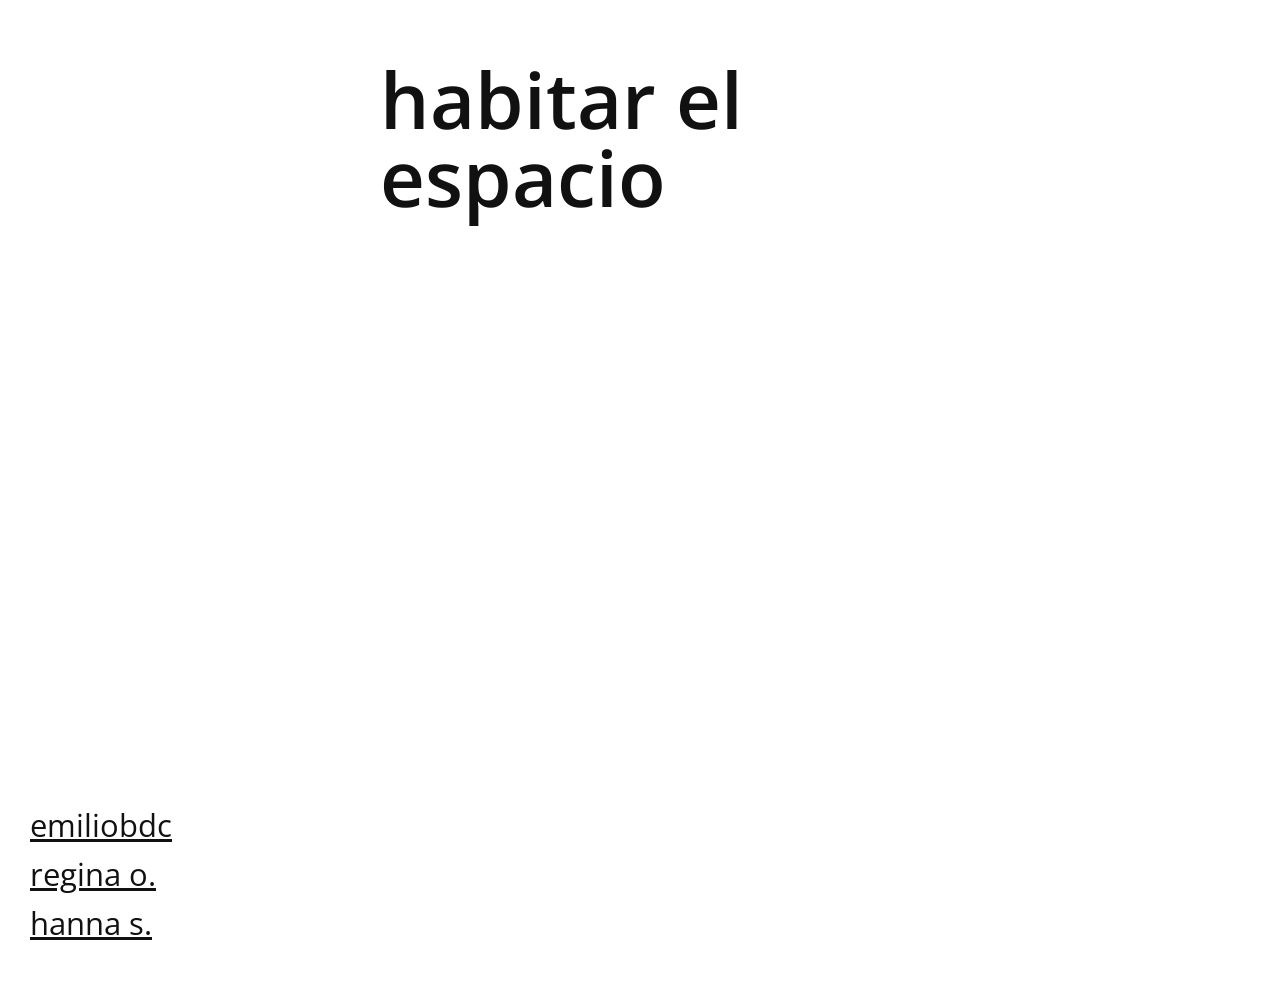
==== index.html @ 7379426e "Use white Open Sans layout with hover-only mosaic reveal" ====
<!doctype html>
<html lang="es">
<head>
  <meta charset="UTF-8">
  <meta name="viewport" content="width=device-width, initial-scale=1.0">
  <title>habitar el espacio</title>
  <link rel="preconnect" href="https://fonts.googleapis.com">
  <link rel="preconnect" href="https://fonts.gstatic.com" crossorigin>
  <link href="https://fonts.googleapis.com/css2?family=Open+Sans:wght@400;600&display=swap" rel="stylesheet">
  <link rel="stylesheet" href="styles.css">
</head>
<body>
  <h1>habitar el espacio</h1>

  <main class="contenedor">
    <div class="fila">
      <div class="pieza"><img src="" alt="Mosaico 1"></div>
      <div class="pieza"><img src="" alt="Mosaico 2"></div>
      <div class="pieza"><img src="" alt="Mosaico 3"></div>
    </div>

    <div class="fila">
      <div class="pieza"><img src="" alt="Mosaico 4"></div>
      <div class="pieza"><img src="" alt="Mosaico 5"></div>
      <div class="pieza"><img src="" alt="Mosaico 6"></div>
    </div>
  </main>

  <ul class="nombres">
    <li><a href="#">emiliobdc</a></li>
    <li><a href="#">regina o.</a></li>
    <li><a href="#">hanna s.</a></li>
  </ul>

  <script src="script.js"></script>
</body>
</html>
---- styles.css ----
body {
  margin: 0;
  background: #ffffff;
  color: #111111;
  font-family: 'Open Sans', Arial, sans-serif;
  min-height: 100vh;
  display: flex;
  flex-direction: column;
}

h1 {
  margin: 60px auto 0;
  width: 520px;
  font-size: 78px;
  font-weight: 600;
  line-height: 1;
}

.contenedor {
  width: 820px;
  margin: 30px auto 0;
}

.fila {
  display: flex;
  gap: 6px;
  margin-top: 6px;
}

.pieza {
  flex: 1;
  min-height: 165px;
  overflow: hidden;
  background: transparent;
}

.pieza img {
  width: 100%;
  height: 100%;
  display: block;
  object-fit: cover;
  opacity: 0;
  transition: opacity 0.2s ease;
}

.pieza.activa {
  border: 1px solid #d8d8d8;
}

.pieza.activa img {
  opacity: 1;
}

.nombres {
  margin: auto 0 30px 30px;
  padding-left: 0;
  list-style: none;
  font-size: 31px;
}

.nombres li {
  margin: 7px 0;
}

.nombres a {
  color: #111111;
  text-decoration: underline;
}

@media (max-width: 900px) {
  h1,
  .contenedor {
    width: 92%;
  }

  h1 {
    font-size: 52px;
  }

  .fila {
    flex-direction: column;
  }
}
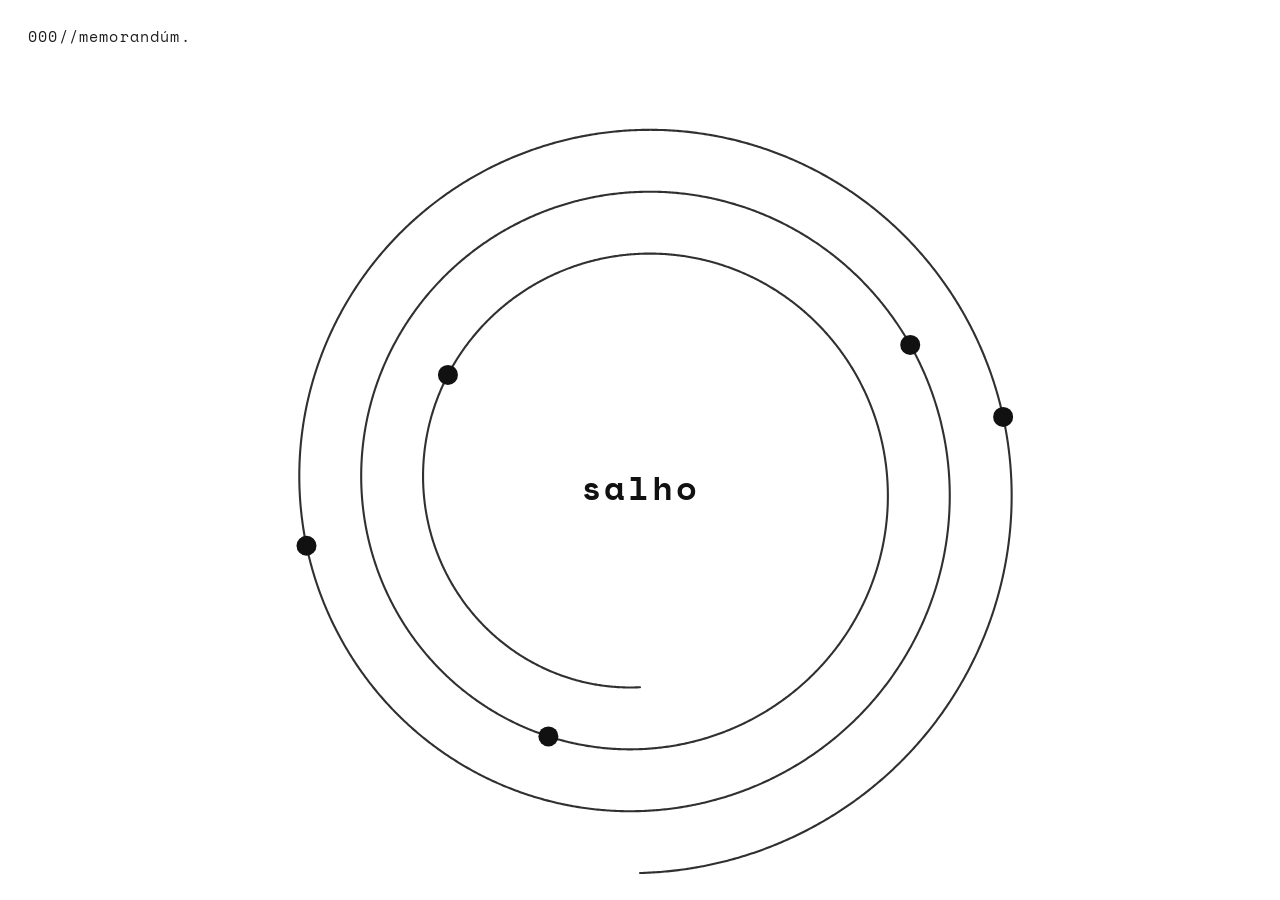
==== commit 364e01f2: "Primer commit" ====
--- a/index.html
+++ b/index.html
@@ -1,37 +1,20 @@
 <!doctype html>
 <html lang="es">
 <head>
-  <meta charset="UTF-8">
-  <meta name="viewport" content="width=device-width, initial-scale=1.0">
-  <title>habitar el espacio</title>
+  <meta charset="utf-8">
+  <meta name="viewport" content="width=device-width, initial-scale=1">
+  <title>Espiral Memorandúm</title>
   <link rel="preconnect" href="https://fonts.googleapis.com">
   <link rel="preconnect" href="https://fonts.gstatic.com" crossorigin>
-  <link href="https://fonts.googleapis.com/css2?family=Open+Sans:wght@400;600&display=swap" rel="stylesheet">
+  <link href="https://fonts.googleapis.com/css2?family=Cormorant+Garamond:ital,wght@0,500;1,500;1,600&family=Space+Mono:ital,wght@0,400;1,400&display=swap" rel="stylesheet">
   <link rel="stylesheet" href="styles.css">
 </head>
 <body>
-  <h1>habitar el espacio</h1>
-
-  <main class="contenedor">
-    <div class="fila">
-      <div class="pieza"><img src="" alt="Mosaico 1"></div>
-      <div class="pieza"><img src="" alt="Mosaico 2"></div>
-      <div class="pieza"><img src="" alt="Mosaico 3"></div>
-    </div>
-
-    <div class="fila">
-      <div class="pieza"><img src="" alt="Mosaico 4"></div>
-      <div class="pieza"><img src="" alt="Mosaico 5"></div>
-      <div class="pieza"><img src="" alt="Mosaico 6"></div>
-    </div>
+  <main class="scene" aria-label="Visual de espiral animada">
+    <p class="corner-label">000//memorandúm.</p>
+    <svg id="spiral-svg" class="spiral-svg" aria-hidden="true"></svg>
+    <h1 class="center-word">salho</h1>
   </main>
-
-  <ul class="nombres">
-    <li><a href="#">emiliobdc</a></li>
-    <li><a href="#">regina o.</a></li>
-    <li><a href="#">hanna s.</a></li>
-  </ul>
-
   <script src="script.js"></script>
 </body>
 </html>
--- a/styles.css
+++ b/styles.css
@@ -1,83 +1,91 @@
-body {
-  margin: 0;
-  background: #ffffff;
-  color: #111111;
-  font-family: 'Open Sans', Arial, sans-serif;
-  min-height: 100vh;
-  display: flex;
-  flex-direction: column;
+:root {
+  --bg: #ffffff;
+  --ink: #111111;
+  --line: #1a1a1a;
 }
 
-h1 {
-  margin: 60px auto 0;
-  width: 520px;
-  font-size: 78px;
-  font-weight: 600;
-  line-height: 1;
+*,
+*::before,
+*::after {
+  box-sizing: border-box;
 }
 
-.contenedor {
-  width: 820px;
-  margin: 30px auto 0;
+html,
+body {
+  width: 100%;
+  height: 100%;
+  margin: 0;
 }
 
-.fila {
-  display: flex;
-  gap: 6px;
-  margin-top: 6px;
+body {
+  background: var(--bg);
+  color: var(--ink);
+  font-family: "Space Mono", "Lucida Console", "Courier New", Courier, monospace;
 }
 
-.pieza {
-  flex: 1;
-  min-height: 165px;
+.scene {
+  position: relative;
+  width: 100%;
+  min-height: 100vh;
   overflow: hidden;
-  background: transparent;
+  background: var(--bg);
 }
 
-.pieza img {
+.spiral-svg {
+  position: absolute;
+  inset: 0;
   width: 100%;
   height: 100%;
   display: block;
-  object-fit: cover;
-  opacity: 0;
-  transition: opacity 0.2s ease;
 }
 
-.pieza.activa {
-  border: 1px solid #d8d8d8;
+.corner-label {
+  position: absolute;
+  top: clamp(14px, 2.2vw, 26px);
+  left: clamp(14px, 2.2vw, 28px);
+  z-index: 2;
+  margin: 0;
+  letter-spacing: 0.08em;
+  font-size: clamp(0.72rem, 1.2vw, 0.92rem);
+  font-family: inherit;
+  color: var(--ink);
+  opacity: 0.94;
 }
 
-.pieza.activa img {
-  opacity: 1;
+.center-word {
+  position: absolute;
+  top: 54%;
+  left: 50%;
+  z-index: 2;
+  margin: 0;
+  transform: translate(-50%, -50%);
+  font-weight: 600;
+  font-size: clamp(1.3rem, 3vw, 2.15rem);
+  letter-spacing: 0.08em;
+  color: var(--ink);
+  text-transform: lowercase;
+  font-style: normal;
+  font-family: inherit;
 }
 
-.nombres {
-  margin: auto 0 30px 30px;
-  padding-left: 0;
-  list-style: none;
-  font-size: 31px;
+.spiral-path {
+  fill: none;
+  stroke: var(--line);
+  stroke-width: 2.1;
+  stroke-linecap: round;
+  stroke-linejoin: round;
+  vector-effect: non-scaling-stroke;
+  opacity: 0.9;
 }
 
-.nombres li {
-  margin: 7px 0;
+.orbit-dot {
+  fill: var(--ink);
+  cursor: pointer;
 }
 
-.nombres a {
-  color: #111111;
-  text-decoration: underline;
-}
-
-@media (max-width: 900px) {
-  h1,
-  .contenedor {
-    width: 92%;
-  }
-
-  h1 {
-    font-size: 52px;
-  }
-
-  .fila {
-    flex-direction: column;
+@media (max-width: 640px) {
+  .corner-label {
+    top: 12px;
+    left: 12px;
   }
 }
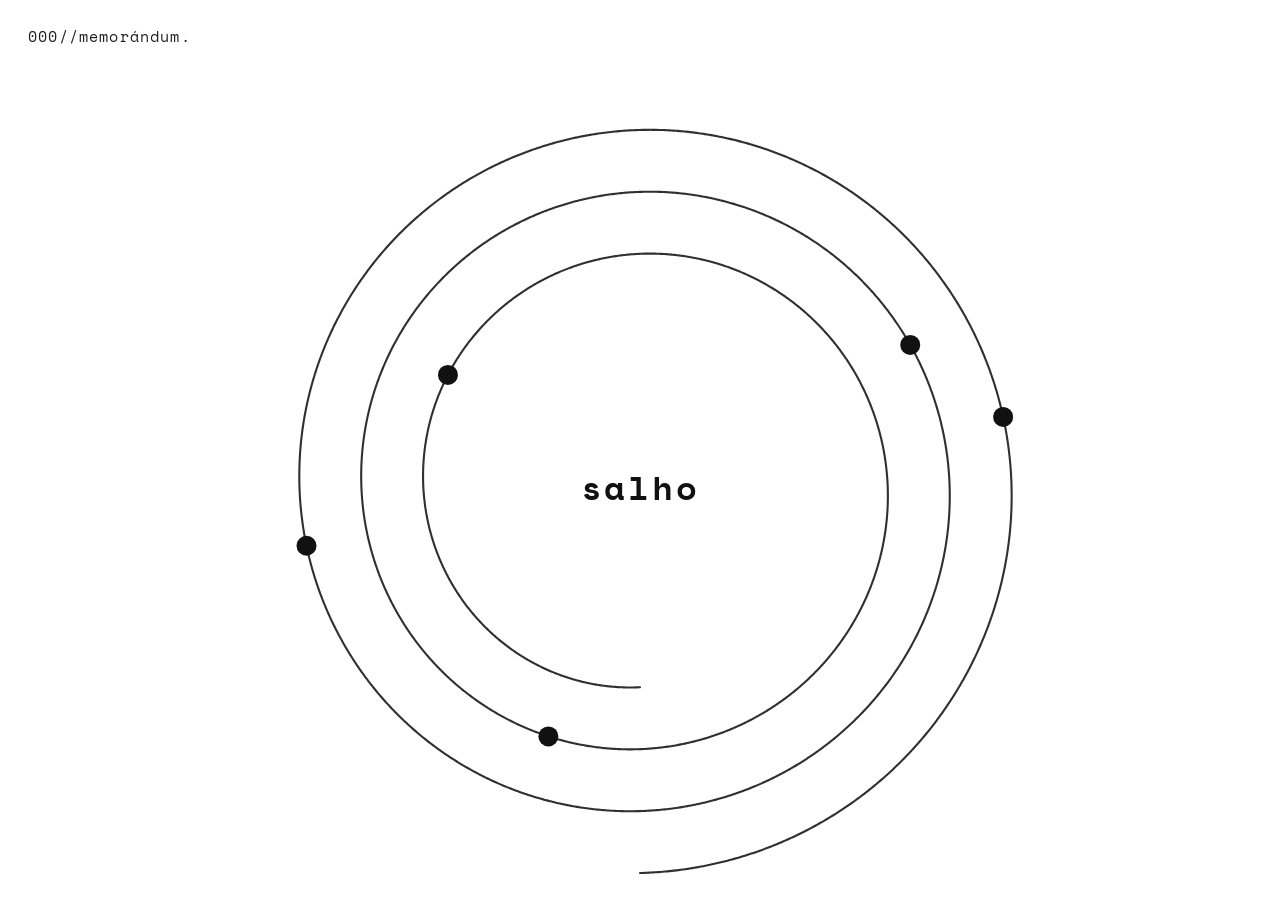
==== commit 9428fc5f: "Portafolio Hanna" ====
--- a/index.html
+++ b/index.html
@@ -1,19 +1,19 @@
-<!doctype html>
+﻿<!doctype html>
 <html lang="es">
 <head>
   <meta charset="utf-8">
   <meta name="viewport" content="width=device-width, initial-scale=1">
-  <title>Espiral Memorandúm</title>
+  <title>Espiral Memorándum</title>
   <link rel="preconnect" href="https://fonts.googleapis.com">
   <link rel="preconnect" href="https://fonts.gstatic.com" crossorigin>
   <link href="https://fonts.googleapis.com/css2?family=Cormorant+Garamond:ital,wght@0,500;1,500;1,600&family=Space+Mono:ital,wght@0,400;1,400&display=swap" rel="stylesheet">
   <link rel="stylesheet" href="styles.css">
 </head>
 <body>
-  <main class="scene" aria-label="Visual de espiral animada">
-    <p class="corner-label">000//memorandúm.</p>
-    <svg id="spiral-svg" class="spiral-svg" aria-hidden="true"></svg>
-    <h1 class="center-word">salho</h1>
+  <main class="escena" aria-label="Visual de espiral animada">
+    <p class="etiqueta-esquina">000//memorándum.</p>
+    <svg id="espiral-svg" class="espiral-svg" aria-hidden="true"></svg>
+    <h1 class="palabra-centro">salho</h1>
   </main>
   <script src="script.js"></script>
 </body>
--- a/styles.css
+++ b/styles.css
@@ -23,7 +23,7 @@
   font-family: "Space Mono", "Lucida Console", "Courier New", Courier, monospace;
 }
 
-.scene {
+.escena {
   position: relative;
   width: 100%;
   min-height: 100vh;
@@ -31,7 +31,7 @@
   background: var(--bg);
 }
 
-.spiral-svg {
+.espiral-svg {
   position: absolute;
   inset: 0;
   width: 100%;
@@ -39,7 +39,7 @@
   display: block;
 }
 
-.corner-label {
+.etiqueta-esquina {
   position: absolute;
   top: clamp(14px, 2.2vw, 26px);
   left: clamp(14px, 2.2vw, 28px);
@@ -52,7 +52,7 @@
   opacity: 0.94;
 }
 
-.center-word {
+.palabra-centro {
   position: absolute;
   top: 54%;
   left: 50%;
@@ -68,7 +68,7 @@
   font-family: inherit;
 }
 
-.spiral-path {
+.trazo-espiral {
   fill: none;
   stroke: var(--line);
   stroke-width: 2.1;
@@ -78,13 +78,13 @@
   opacity: 0.9;
 }
 
-.orbit-dot {
+.punto-orbita {
   fill: var(--ink);
   cursor: pointer;
 }
 
 @media (max-width: 640px) {
-  .corner-label {
+  .etiqueta-esquina {
     top: 12px;
     left: 12px;
   }
